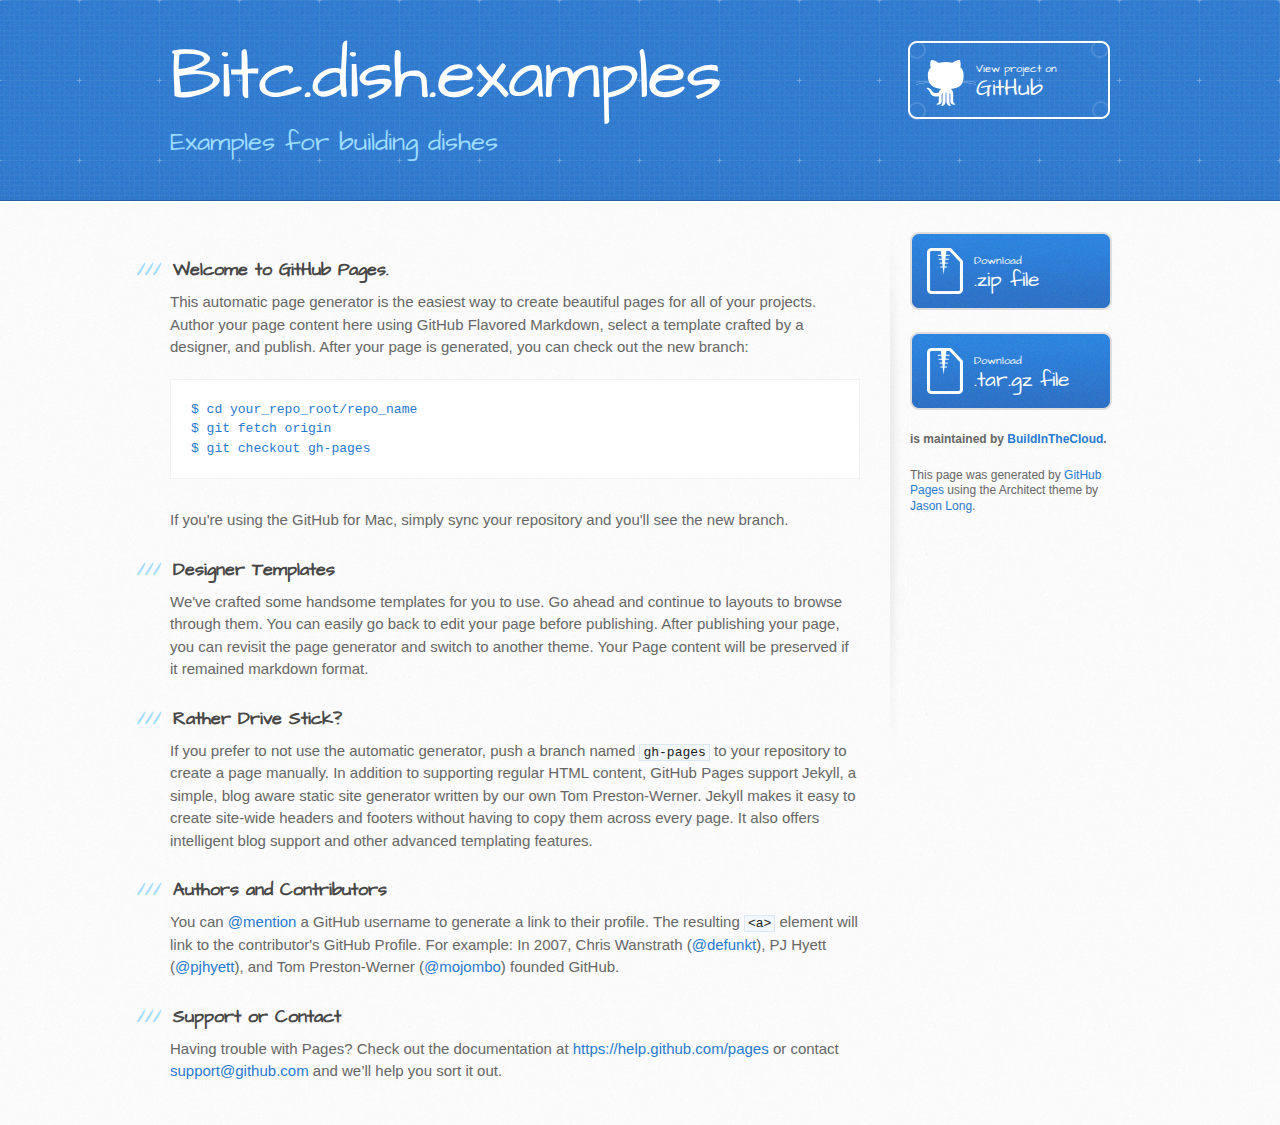
==== index.html @ 01100a92 "Create gh-pages branch via GitHub" ====
<!DOCTYPE html>
<html>
  <head>
    <meta charset='utf-8'>
    <meta http-equiv="X-UA-Compatible" content="chrome=1">
    <meta name="viewport" content="width=device-width, initial-scale=1, maximum-scale=1">
    <link href='https://fonts.googleapis.com/css?family=Architects+Daughter' rel='stylesheet' type='text/css'>
    <link rel="stylesheet" type="text/css" href="stylesheets/stylesheet.css" media="screen">
    <link rel="stylesheet" type="text/css" href="stylesheets/pygment_trac.css" media="screen">
    <link rel="stylesheet" type="text/css" href="stylesheets/print.css" media="print">

    <!--[if lt IE 9]>
    <script src="//html5shiv.googlecode.com/svn/trunk/html5.js"></script>
    <![endif]-->

    <title>Bitc.dish.examples by BuildInTheCloud</title>
  </head>

  <body>
    <header>
      <div class="inner">
        <h1>Bitc.dish.examples</h1>
        <h2>Examples for building dishes</h2>
        <a href="https://github.com/BuildInTheCloud/BITC.dish.examples" class="button"><small>View project on</small> GitHub</a>
      </div>
    </header>

    <div id="content-wrapper">
      <div class="inner clearfix">
        <section id="main-content">
          <h3>
<a id="welcome-to-github-pages" class="anchor" href="#welcome-to-github-pages" aria-hidden="true"><span class="octicon octicon-link"></span></a>Welcome to GitHub Pages.</h3>

<p>This automatic page generator is the easiest way to create beautiful pages for all of your projects. Author your page content here using GitHub Flavored Markdown, select a template crafted by a designer, and publish. After your page is generated, you can check out the new branch:</p>

<pre><code>$ cd your_repo_root/repo_name
$ git fetch origin
$ git checkout gh-pages
</code></pre>

<p>If you're using the GitHub for Mac, simply sync your repository and you'll see the new branch.</p>

<h3>
<a id="designer-templates" class="anchor" href="#designer-templates" aria-hidden="true"><span class="octicon octicon-link"></span></a>Designer Templates</h3>

<p>We've crafted some handsome templates for you to use. Go ahead and continue to layouts to browse through them. You can easily go back to edit your page before publishing. After publishing your page, you can revisit the page generator and switch to another theme. Your Page content will be preserved if it remained markdown format.</p>

<h3>
<a id="rather-drive-stick" class="anchor" href="#rather-drive-stick" aria-hidden="true"><span class="octicon octicon-link"></span></a>Rather Drive Stick?</h3>

<p>If you prefer to not use the automatic generator, push a branch named <code>gh-pages</code> to your repository to create a page manually. In addition to supporting regular HTML content, GitHub Pages support Jekyll, a simple, blog aware static site generator written by our own Tom Preston-Werner. Jekyll makes it easy to create site-wide headers and footers without having to copy them across every page. It also offers intelligent blog support and other advanced templating features.</p>

<h3>
<a id="authors-and-contributors" class="anchor" href="#authors-and-contributors" aria-hidden="true"><span class="octicon octicon-link"></span></a>Authors and Contributors</h3>

<p>You can <a href="https://github.com/blog/821" class="user-mention">@mention</a> a GitHub username to generate a link to their profile. The resulting <code>&lt;a&gt;</code> element will link to the contributor's GitHub Profile. For example: In 2007, Chris Wanstrath (<a href="https://github.com/defunkt" class="user-mention">@defunkt</a>), PJ Hyett (<a href="https://github.com/pjhyett" class="user-mention">@pjhyett</a>), and Tom Preston-Werner (<a href="https://github.com/mojombo" class="user-mention">@mojombo</a>) founded GitHub.</p>

<h3>
<a id="support-or-contact" class="anchor" href="#support-or-contact" aria-hidden="true"><span class="octicon octicon-link"></span></a>Support or Contact</h3>

<p>Having trouble with Pages? Check out the documentation at <a href="https://help.github.com/pages">https://help.github.com/pages</a> or contact <a href="mailto:support@github.com">support@github.com</a> and we’ll help you sort it out.</p>
        </section>

        <aside id="sidebar">
          <a href="https://github.com/BuildInTheCloud/BITC.dish.examples/zipball/master" class="button">
            <small>Download</small>
            .zip file
          </a>
          <a href="https://github.com/BuildInTheCloud/BITC.dish.examples/tarball/master" class="button">
            <small>Download</small>
            .tar.gz file
          </a>

          <p class="repo-owner"><a href="https://github.com/BuildInTheCloud/BITC.dish.examples"></a> is maintained by <a href="https://github.com/BuildInTheCloud">BuildInTheCloud</a>.</p>

          <p>This page was generated by <a href="https://pages.github.com">GitHub Pages</a> using the Architect theme by <a href="https://twitter.com/jasonlong">Jason Long</a>.</p>
        </aside>
      </div>
    </div>

  
  </body>
</html>
---- stylesheets/stylesheet.css ----
/*! normalize.css v3.0.2 | MIT License | git.io/normalize */

/**
 * 1. Set default font family to sans-serif.
 * 2. Prevent iOS text size adjust after orientation change, without disabling
 *    user zoom.
 */

html {
  font-family: sans-serif; /* 1 */
  -webkit-text-size-adjust: 100%; /* 2 */
  -ms-text-size-adjust: 100%; /* 2 */
}

/**
 * Remove default margin.
 */

body {
  margin: 0;
}

/* HTML5 display definitions
   ========================================================================== */

/**
 * Correct `block` display not defined for any HTML5 element in IE 8/9.
 * Correct `block` display not defined for `details` or `summary` in IE 10/11
 * and Firefox.
 * Correct `block` display not defined for `main` in IE 11.
 */

article,
aside,
details,
figcaption,
figure,
footer,
header,
hgroup,
main,
menu,
nav,
section,
summary {
  display: block;
}

/**
 * 1. Correct `inline-block` display not defined in IE 8/9.
 * 2. Normalize vertical alignment of `progress` in Chrome, Firefox, and Opera.
 */

audio,
canvas,
progress,
video {
  display: inline-block; /* 1 */
  vertical-align: baseline; /* 2 */
}

/**
 * Prevent modern browsers from displaying `audio` without controls.
 * Remove excess height in iOS 5 devices.
 */

audio:not([controls]) {
  display: none;
  height: 0;
}

/**
 * Address `[hidden]` styling not present in IE 8/9/10.
 * Hide the `template` element in IE 8/9/11, Safari, and Firefox < 22.
 */

[hidden],
template {
  display: none;
}

/* Links
   ========================================================================== */

/**
 * Remove the gray background color from active links in IE 10.
 */

a {
  background-color: transparent;
}

/**
 * Improve readability when focused and also mouse hovered in all browsers.
 */

a:active,
a:hover {
  outline: 0;
}

/* Text-level semantics
   ========================================================================== */

/**
 * Address styling not present in IE 8/9/10/11, Safari, and Chrome.
 */

abbr[title] {
  border-bottom: 1px dotted;
}

/**
 * Address style set to `bolder` in Firefox 4+, Safari, and Chrome.
 */

b,
strong {
  font-weight: bold;
}

/**
 * Address styling not present in Safari and Chrome.
 */

dfn {
  font-style: italic;
}

/**
 * Address variable `h1` font-size and margin within `section` and `article`
 * contexts in Firefox 4+, Safari, and Chrome.
 */

h1 {
  margin: 0.67em 0;
  font-size: 2em;
}

/**
 * Address styling not present in IE 8/9.
 */

mark {
  color: #000;
  background: #ff0;
}

/**
 * Address inconsistent and variable font size in all browsers.
 */

small {
  font-size: 80%;
}

/**
 * Prevent `sub` and `sup` affecting `line-height` in all browsers.
 */

sub,
sup {
  position: relative;
  font-size: 75%;
  line-height: 0;
  vertical-align: baseline;
}

sup {
  top: -0.5em;
}

sub {
  bottom: -0.25em;
}

/* Embedded content
   ========================================================================== */

/**
 * Remove border when inside `a` element in IE 8/9/10.
 */

img {
  border: 0;
}

/**
 * Correct overflow not hidden in IE 9/10/11.
 */

svg:not(:root) {
  overflow: hidden;
}

/* Grouping content
   ========================================================================== */

/**
 * Address margin not present in IE 8/9 and Safari.
 */

figure {
  margin: 1em 40px;
}

/**
 * Address differences between Firefox and other browsers.
 */

hr {
  height: 0;
  -moz-box-sizing: content-box;
  box-sizing: content-box;
}

/**
 * Contain overflow in all browsers.
 */

pre {
  overflow: auto;
}

/**
 * Address odd `em`-unit font size rendering in all browsers.
 */

code,
kbd,
pre,
samp {
  font-family: monospace, monospace;
  font-size: 1em;
}

/* Forms
   ========================================================================== */

/**
 * Known limitation: by default, Chrome and Safari on OS X allow very limited
 * styling of `select`, unless a `border` property is set.
 */

/**
 * 1. Correct color not being inherited.
 *    Known issue: affects color of disabled elements.
 * 2. Correct font properties not being inherited.
 * 3. Address margins set differently in Firefox 4+, Safari, and Chrome.
 */

button,
input,
optgroup,
select,
textarea {
  margin: 0; /* 3 */
  font: inherit; /* 2 */
  color: inherit; /* 1 */
}

/**
 * Address `overflow` set to `hidden` in IE 8/9/10/11.
 */

button {
  overflow: visible;
}

/**
 * Address inconsistent `text-transform` inheritance for `button` and `select`.
 * All other form control elements do not inherit `text-transform` values.
 * Correct `button` style inheritance in Firefox, IE 8/9/10/11, and Opera.
 * Correct `select` style inheritance in Firefox.
 */

button,
select {
  text-transform: none;
}

/**
 * 1. Avoid the WebKit bug in Android 4.0.* where (2) destroys native `audio`
 *    and `video` controls.
 * 2. Correct inability to style clickable `input` types in iOS.
 * 3. Improve usability and consistency of cursor style between image-type
 *    `input` and others.
 */

button,
html input[type="button"], /* 1 */
input[type="reset"],
input[type="submit"] {
  -webkit-appearance: button; /* 2 */
  cursor: pointer; /* 3 */
}

/**
 * Re-set default cursor for disabled elements.
 */

button[disabled],
html input[disabled] {
  cursor: default;
}

/**
 * Remove inner padding and border in Firefox 4+.
 */

button::-moz-focus-inner,
input::-moz-focus-inner {
  padding: 0;
  border: 0;
}

/**
 * Address Firefox 4+ setting `line-height` on `input` using `!important` in
 * the UA stylesheet.
 */

input {
  line-height: normal;
}

/**
 * It's recommended that you don't attempt to style these elements.
 * Firefox's implementation doesn't respect box-sizing, padding, or width.
 *
 * 1. Address box sizing set to `content-box` in IE 8/9/10.
 * 2. Remove excess padding in IE 8/9/10.
 */

input[type="checkbox"],
input[type="radio"] {
  box-sizing: border-box; /* 1 */
  padding: 0; /* 2 */
}

/**
 * Fix the cursor style for Chrome's increment/decrement buttons. For certain
 * `font-size` values of the `input`, it causes the cursor style of the
 * decrement button to change from `default` to `text`.
 */

input[type="number"]::-webkit-inner-spin-button,
input[type="number"]::-webkit-outer-spin-button {
  height: auto;
}

/**
 * 1. Address `appearance` set to `searchfield` in Safari and Chrome.
 * 2. Address `box-sizing` set to `border-box` in Safari and Chrome
 *    (include `-moz` to future-proof).
 */

input[type="search"] {
  -webkit-box-sizing: content-box; /* 2 */
  -moz-box-sizing: content-box;
  box-sizing: content-box;
  -webkit-appearance: textfield; /* 1 */
}

/**
 * Remove inner padding and search cancel button in Safari and Chrome on OS X.
 * Safari (but not Chrome) clips the cancel button when the search input has
 * padding (and `textfield` appearance).
 */

input[type="search"]::-webkit-search-cancel-button,
input[type="search"]::-webkit-search-decoration {
  -webkit-appearance: none;
}

/**
 * Define consistent border, margin, and padding.
 */

fieldset {
  padding: 0.35em 0.625em 0.75em;
  margin: 0 2px;
  border: 1px solid #c0c0c0;
}

/**
 * 1. Correct `color` not being inherited in IE 8/9/10/11.
 * 2. Remove padding so people aren't caught out if they zero out fieldsets.
 */

legend {
  padding: 0; /* 2 */
  border: 0; /* 1 */
}

/**
 * Remove default vertical scrollbar in IE 8/9/10/11.
 */

textarea {
  overflow: auto;
}

/**
 * Don't inherit the `font-weight` (applied by a rule above).
 * NOTE: the default cannot safely be changed in Chrome and Safari on OS X.
 */

optgroup {
  font-weight: bold;
}

/* Tables
   ========================================================================== */

/**
 * Remove most spacing between table cells.
 */

table {
  border-spacing: 0;
  border-collapse: collapse;
}

td,
th {
  padding: 0;
}

/* LAYOUT STYLES */
body {
  font-family: 'Helvetica Neue', Helvetica, Arial, serif;
  font-size: 15px;
  font-weight: 400;
  line-height: 1.5;
  color: #666;
  background: #fafafa url(../images/body-bg.jpg) 0 0 repeat;
}

p {
  margin-top: 0;
}

a {
  color: #2879d0;
}
a:hover {
  color: #2268b2;
}

header {
  padding-top: 40px;
  padding-bottom: 40px;
  font-family: 'Architects Daughter', 'Helvetica Neue', Helvetica, Arial, serif;
  background: #2e7bcf url(../images/header-bg.jpg) 0 0 repeat-x;
  border-bottom: solid 1px #275da1;
}

header h1 {
  width: 540px;
  margin-top: 0;
  margin-bottom: 0.2em;
  font-size: 72px;
  font-weight: normal;
  line-height: 1;
  color: #fff;
  letter-spacing: -1px;
}

header h2 {
  width: 540px;
  margin-top: 0;
  margin-bottom: 0;
  font-size: 26px;
  font-weight: normal;
  line-height: 1.3;
  color: #9ddcff;
  letter-spacing: 0;
}

.inner {
  position: relative;
  width: 940px;
  margin: 0 auto;
}

#content-wrapper {
  padding-top: 30px;
  border-top: solid 1px #fff;
}

#main-content {
  float: left;
  width: 690px;
}

#main-content img {
  max-width: 100%;
}

aside#sidebar {
  float: right;
  width: 200px;
  min-height: 504px;
  padding-left: 20px;
  font-size: 12px;
  line-height: 1.3;
  background: transparent url(../images/sidebar-bg.jpg) 0 0 no-repeat;
}

aside#sidebar p.repo-owner,
aside#sidebar p.repo-owner a {
  font-weight: bold;
}

#downloads {
  margin-bottom: 40px;
}

a.button {
  width: 134px;
  height: 58px;
  padding-top: 22px;
  padding-left: 68px;
  font-family: 'Architects Daughter', 'Helvetica Neue', Helvetica, Arial, serif;
  font-size: 23px;
  line-height: 1.2;
  color: #fff;
}
a.button small {
  display: block;
  font-size: 11px;
}
header a.button {
  position: absolute;
  top: 0;
  right: 0;
  background: transparent url(../images/github-button.png) 0 0 no-repeat;
}
aside a.button {
  display: block;
  width: 138px;
  padding-left: 64px;
  margin-bottom: 20px;
  font-size: 21px;
  background: transparent url(../images/download-button.png) 0 0 no-repeat;
}

code, pre {
  margin-bottom: 30px;
  font-family: Monaco, "Bitstream Vera Sans Mono", "Lucida Console", Terminal, monospace;
  font-size: 13px;
  color: #222;
}

code {
  padding: 0 3px;
  background-color: #f2f8fc;
  border: solid 1px #dbe7f3;
}

pre {
  padding: 20px;
  overflow: auto;
  text-shadow: none;
  background: #fff;
  border: solid 1px #f2f2f2;
}
pre code {
  padding: 0;
  color: #2879d0;
  background-color: #fff;
  border: none;
}

ul, ol, dl {
  margin-bottom: 20px;
}


/* COMMON STYLES */

hr {
  height: 0;
  margin-top: 1em;
  margin-bottom: 1em;
  border: 0;
  border-top: solid 1px #ddd;
}

table {
  width: 100%;
  border: 1px solid #ebebeb;
}

th {
  font-weight: 500;
}

td {
  font-weight: 300;
  text-align: center;
  border: 1px solid #ebebeb;
}

form {
  padding: 20px;
  background: #f2f2f2;

}


/* GENERAL ELEMENT TYPE STYLES */

#main-content h1 {
  margin-top: 0;
  margin-bottom: 0;
  font-family: 'Architects Daughter', 'Helvetica Neue', Helvetica, Arial, serif;
  font-size: 2.8em;
  font-weight: normal;
  color: #474747;
  text-indent: 6px;
  letter-spacing: -1px;
}

#main-content h1:before {
  padding-right: 0.3em;
  margin-left: -0.9em;
  color: #9ddcff;
  content: "/";
}

#main-content h2 {
  margin-bottom: 8px;
  font-family: 'Architects Daughter', 'Helvetica Neue', Helvetica, Arial, serif;
  font-size: 22px;
  font-weight: bold;
  color: #474747;
  text-indent: 4px;
}
#main-content h2:before {
  padding-right: 0.3em;
  margin-left: -1.5em;
  content: "//";
  color: #9ddcff;
}

#main-content h3 {
  margin-top: 24px;
  margin-bottom: 8px;
  font-family: 'Architects Daughter', 'Helvetica Neue', Helvetica, Arial, serif;
  font-size: 18px;
  font-weight: bold;
  color: #474747;
  text-indent: 3px;
}

#main-content h3:before {
  padding-right: 0.3em;
  margin-left: -2em;
  content: "///";
  color: #9ddcff;
}

#main-content h4 {
  margin-bottom: 8px;
  font-family: 'Architects Daughter', 'Helvetica Neue', Helvetica, Arial, serif;
  font-size: 15px;
  font-weight: bold;
  color: #474747;
  text-indent: 3px;
}

h4:before {
  padding-right: 0.3em;
  margin-left: -2.8em;
  content: "////";
  color: #9ddcff;
}

#main-content h5 {
  margin-bottom: 8px;
  font-family: 'Architects Daughter', 'Helvetica Neue', Helvetica, Arial, serif;
  font-size: 14px;
  color: #474747;
  text-indent: 3px;
}
h5:before {
  padding-right: 0.3em;
  margin-left: -3.2em;
  content: "/////";
  color: #9ddcff;
}

#main-content h6 {
  margin-bottom: 8px;
  font-family: 'Architects Daughter', 'Helvetica Neue', Helvetica, Arial, serif;
  font-size: .8em;
  color: #474747;
  text-indent: 3px;
}
h6:before {
  padding-right: 0.3em;
  margin-left: -3.7em;
  content: "//////";
  color: #9ddcff;
}

p {
  margin-bottom: 20px;
}

a {
  text-decoration: none;
}

p a {
  font-weight: 400;
}

blockquote {
  padding: 0 0 0 30px;
  margin-bottom: 20px;
  font-size: 1.6em;
  border-left: 10px solid #e9e9e9;
}

ul {
  list-style-position: inside;
  list-style: disc;
  padding-left: 20px;
}

ol {
  list-style-position: inside;
  list-style: decimal;
  padding-left: 3px;
}

dl dd {
  font-style: italic;
  font-weight: 100;
}

footer {
  padding-top: 20px;
  padding-bottom: 30px;
  margin-top: 40px;
  font-size: 13px;
  color: #aaa;
  background: transparent url('../images/hr.png') 0 0 no-repeat;
}

footer a {
  color: #666;
}
footer a:hover {
  color: #444;
}

/* MISC */
.clearfix:after {
  display: block;
  height: 0;
  clear: both;
  visibility: hidden;
  content: '.';
}

.clearfix {display: inline-block;}
* html .clearfix {height: 1%;}
.clearfix {display: block;}

/* #Media Queries
================================================== */

/* Smaller than standard 960 (devices and browsers) */
@media only screen and (max-width: 959px) { }

/* Tablet Portrait size to standard 960 (devices and browsers) */
@media only screen and (min-width: 768px) and (max-width: 959px) {
  .inner {
    width: 740px;
  }
  header h1, header h2 {
    width: 340px;
  }
  header h1 {
    font-size: 60px;
  }
  header h2 {
    font-size: 30px;
  }
  #main-content {
    width: 490px;
  }
  #main-content h1:before,
  #main-content h2:before,
  #main-content h3:before,
  #main-content h4:before,
  #main-content h5:before,
  #main-content h6:before {
    padding-right: 0;
    margin-left: 0;
    content: none;
  }
}

/* All Mobile Sizes (devices and browser) */
@media only screen and (max-width: 767px) {
  .inner {
    width: 93%;
  }
  header {
    padding: 20px 0;
  }
  header .inner {
    position: relative;
  }
  header h1, header h2 {
    width: 100%;
  }
  header h1 {
    font-size: 48px;
  }
  header h2 {
    font-size: 24px;
  }
  header a.button {
    position: relative;
    display: inline-block;
    width: auto;
    height: auto;
    padding: 5px 10px;
    margin-top: 15px;
    font-size: 13px;
    line-height: 1;
    color: #2879d0;
    text-align: center;
    background-color: #9ddcff;
    background-image: none;
    border-radius: 5px;
    -moz-border-radius: 5px;
    -webkit-border-radius: 5px;
  }
  header a.button small {
    display: inline;
    font-size: 13px;
  }
  #main-content,
  aside#sidebar {
    float: none;
    width: 100% ! important;
  }
  aside#sidebar {
    min-height: 0;
    padding: 20px 0;
    margin-top: 20px;
    background-image: none;
    border-top: solid 1px #ddd;
  }
  aside#sidebar a.button {
    display: none;
  }
  #main-content h1:before,
  #main-content h2:before,
  #main-content h3:before,
  #main-content h4:before,
  #main-content h5:before,
  #main-content h6:before {
    padding-right: 0;
    margin-left: 0;
    content: none;
  }
}

/* Mobile Landscape Size to Tablet Portrait (devices and browsers) */
@media only screen and (min-width: 480px) and (max-width: 767px) { }

/* Mobile Portrait Size to Mobile Landscape Size (devices and browsers) */
@media only screen and (max-width: 479px) { }
---- stylesheets/pygment_trac.css ----
.highlight  { background: #ffffff; }
.highlight .c { color: #999988; font-style: italic } /* Comment */
.highlight .err { color: #a61717; background-color: #e3d2d2 } /* Error */
.highlight .k { font-weight: bold } /* Keyword */
.highlight .o { font-weight: bold } /* Operator */
.highlight .cm { color: #999988; font-style: italic } /* Comment.Multiline */
.highlight .cp { color: #999999; font-weight: bold } /* Comment.Preproc */
.highlight .c1 { color: #999988; font-style: italic } /* Comment.Single */
.highlight .cs { color: #999999; font-weight: bold; font-style: italic } /* Comment.Special */
.highlight .gd { color: #000000; background-color: #ffdddd } /* Generic.Deleted */
.highlight .gd .x { color: #000000; background-color: #ffaaaa } /* Generic.Deleted.Specific */
.highlight .ge { font-style: italic } /* Generic.Emph */
.highlight .gr { color: #aa0000 } /* Generic.Error */
.highlight .gh { color: #999999 } /* Generic.Heading */
.highlight .gi { color: #000000; background-color: #ddffdd } /* Generic.Inserted */
.highlight .gi .x { color: #000000; background-color: #aaffaa } /* Generic.Inserted.Specific */
.highlight .go { color: #888888 } /* Generic.Output */
.highlight .gp { color: #555555 } /* Generic.Prompt */
.highlight .gs { font-weight: bold } /* Generic.Strong */
.highlight .gu { color: #800080; font-weight: bold; } /* Generic.Subheading */
.highlight .gt { color: #aa0000 } /* Generic.Traceback */
.highlight .kc { font-weight: bold } /* Keyword.Constant */
.highlight .kd { font-weight: bold } /* Keyword.Declaration */
.highlight .kn { font-weight: bold } /* Keyword.Namespace */
.highlight .kp { font-weight: bold } /* Keyword.Pseudo */
.highlight .kr { font-weight: bold } /* Keyword.Reserved */
.highlight .kt { color: #445588; font-weight: bold } /* Keyword.Type */
.highlight .m { color: #009999 } /* Literal.Number */
.highlight .s { color: #d14 } /* Literal.String */
.highlight .na { color: #008080 } /* Name.Attribute */
.highlight .nb { color: #0086B3 } /* Name.Builtin */
.highlight .nc { color: #445588; font-weight: bold } /* Name.Class */
.highlight .no { color: #008080 } /* Name.Constant */
.highlight .ni { color: #800080 } /* Name.Entity */
.highlight .ne { color: #990000; font-weight: bold } /* Name.Exception */
.highlight .nf { color: #990000; font-weight: bold } /* Name.Function */
.highlight .nn { color: #555555 } /* Name.Namespace */
.highlight .nt { color: #000080 } /* Name.Tag */
.highlight .nv { color: #008080 } /* Name.Variable */
.highlight .ow { font-weight: bold } /* Operator.Word */
.highlight .w { color: #bbbbbb } /* Text.Whitespace */
.highlight .mf { color: #009999 } /* Literal.Number.Float */
.highlight .mh { color: #009999 } /* Literal.Number.Hex */
.highlight .mi { color: #009999 } /* Literal.Number.Integer */
.highlight .mo { color: #009999 } /* Literal.Number.Oct */
.highlight .sb { color: #d14 } /* Literal.String.Backtick */
.highlight .sc { color: #d14 } /* Literal.String.Char */
.highlight .sd { color: #d14 } /* Literal.String.Doc */
.highlight .s2 { color: #d14 } /* Literal.String.Double */
.highlight .se { color: #d14 } /* Literal.String.Escape */
.highlight .sh { color: #d14 } /* Literal.String.Heredoc */
.highlight .si { color: #d14 } /* Literal.String.Interpol */
.highlight .sx { color: #d14 } /* Literal.String.Other */
.highlight .sr { color: #009926 } /* Literal.String.Regex */
.highlight .s1 { color: #d14 } /* Literal.String.Single */
.highlight .ss { color: #990073 } /* Literal.String.Symbol */
.highlight .bp { color: #999999 } /* Name.Builtin.Pseudo */
.highlight .vc { color: #008080 } /* Name.Variable.Class */
.highlight .vg { color: #008080 } /* Name.Variable.Global */
.highlight .vi { color: #008080 } /* Name.Variable.Instance */
.highlight .il { color: #009999 } /* Literal.Number.Integer.Long */

.type-csharp .highlight .k { color: #0000FF }
.type-csharp .highlight .kt { color: #0000FF }
.type-csharp .highlight .nf { color: #000000; font-weight: normal }
.type-csharp .highlight .nc { color: #2B91AF }
.type-csharp .highlight .nn { color: #000000 }
.type-csharp .highlight .s { color: #A31515 }
.type-csharp .highlight .sc { color: #A31515 }
---- stylesheets/print.css ----
html, body, div, span, applet, object, iframe,
h1, h2, h3, h4, h5, h6, p, blockquote, pre,
a, abbr, acronym, address, big, cite, code,
del, dfn, em, img, ins, kbd, q, s, samp,
small, strike, strong, sub, sup, tt, var,
b, u, i, center,
dl, dt, dd, ol, ul, li,
fieldset, form, label, legend,
table, caption, tbody, tfoot, thead, tr, th, td,
article, aside, canvas, details, embed,
figure, figcaption, footer, header, hgroup,
menu, nav, output, ruby, section, summary,
time, mark, audio, video {
  padding: 0;
  margin: 0;
  font: inherit;
  font-size: 100%;
  vertical-align: baseline;
  border: 0;
}
/* HTML5 display-role reset for older browsers */
article, aside, details, figcaption, figure,
footer, header, hgroup, menu, nav, section {
  display: block;
}
body {
  line-height: 1;
}
ol, ul {
  list-style: none;
}
blockquote, q {
  quotes: none;
}
blockquote:before, blockquote:after,
q:before, q:after {
  content: '';
  content: none;
}
table {
  border-spacing: 0;
  border-collapse: collapse;
}
body {
  font-family: 'Helvetica Neue', Helvetica, Arial, serif;
  font-size: 13px;
  line-height: 1.5;
  color: #000;
}

a {
  font-weight: bold;
  color: #d5000d;
}

header {
  padding-top: 35px;
  padding-bottom: 10px;
}

header h1 {
  font-size: 48px;
  font-weight: bold;
  line-height: 1.2;
  color: #303030;
  letter-spacing: -1px;
}

header h2 {
  font-size: 24px;
  font-weight: normal;
  line-height: 1.3;
  color: #aaa;
  letter-spacing: -1px;
}
#downloads {
  display: none;
}
#main_content {
  padding-top: 20px;
}

code, pre {
  margin-bottom: 30px;
  font-family: Monaco, "Bitstream Vera Sans Mono", "Lucida Console", Terminal;
  font-size: 12px;
  color: #222;
}

code {
  padding: 0 3px;
}

pre {
  padding: 20px;
  overflow: auto;
  border: solid 1px #ddd;
}
pre code {
  padding: 0;
}

ul, ol, dl {
  margin-bottom: 20px;
}


/* COMMON STYLES */

table {
  width: 100%;
  border: 1px solid #ebebeb;
}

th {
  font-weight: 500;
}

td {
  font-weight: 300;
  text-align: center;
  border: 1px solid #ebebeb;
}

form {
  padding: 20px;
  background: #f2f2f2;

}


/* GENERAL ELEMENT TYPE STYLES */

h1 {
  font-size: 2.8em;
}

h2 {
  margin-bottom: 8px;
  font-size: 22px;
  font-weight: bold;
  color: #303030;
}

h3 {
  margin-bottom: 8px;
  font-size: 18px;
  font-weight: bold;
  color: #d5000d;
}

h4 {
  font-size: 16px;
  font-weight: bold;
  color: #303030;
}

h5 {
  font-size: 1em;
  color: #303030;
}

h6 {
  font-size: .8em;
  color: #303030;
}

p {
  margin-bottom: 20px;
  font-weight: 300;
}

a {
  text-decoration: none;
}

p a {
  font-weight: 400;
}

blockquote {
  padding: 0 0 0 30px;
  margin-bottom: 20px;
  font-size: 1.6em;
  border-left: 10px solid #e9e9e9;
}

ul li {
  padding-left: 20px;
  list-style-position: inside;
  list-style: disc;
}

ol li {
  padding-left: 3px;
  list-style-position: inside;
  list-style: decimal;
}

dl dd {
  font-style: italic;
  font-weight: 100;
}

footer {
  padding-top: 20px;
  padding-bottom: 30px;
  margin-top: 40px;
  font-size: 13px;
  color: #aaa;
}

footer a {
  color: #666;
}

/* MISC */
.clearfix:after {
  display: block;
  height: 0;
  clear: both;
  visibility: hidden;
  content: '.';
}

.clearfix {display: inline-block;}
* html .clearfix {height: 1%;}
.clearfix {display: block;}
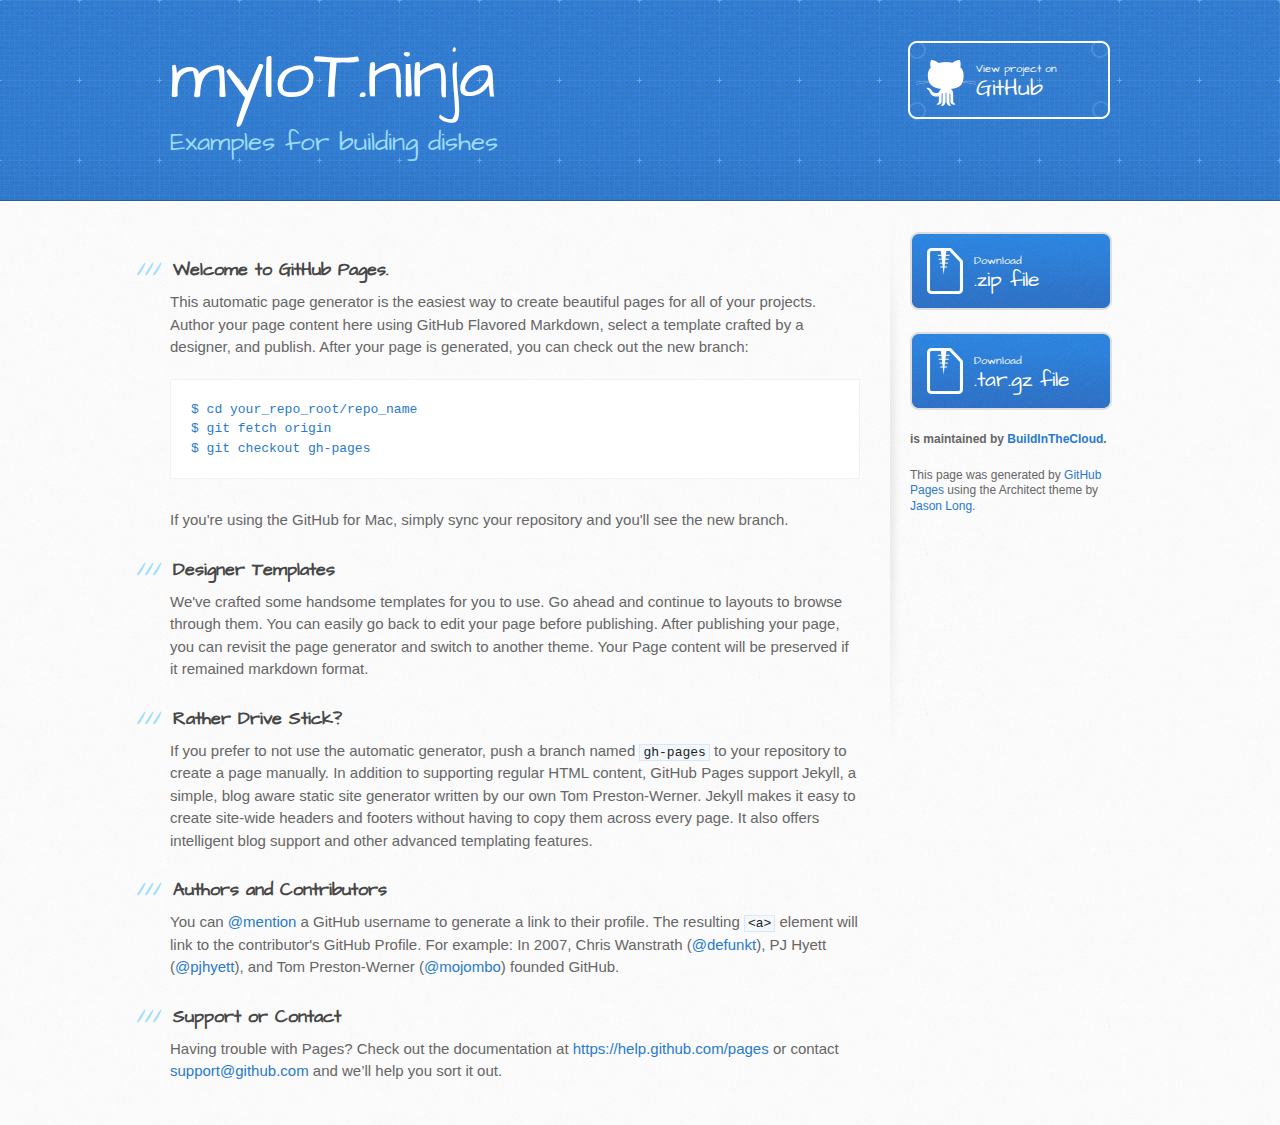
==== commit dc0f5d2a: "Update index.html" ====
--- a/index.html
+++ b/index.html
@@ -13,15 +13,15 @@
     <script src="//html5shiv.googlecode.com/svn/trunk/html5.js"></script>
     <![endif]-->
 
-    <title>Bitc.dish.examples by BuildInTheCloud</title>
+    <title>Dish Examples by BuildInTheCloud</title>
   </head>
 
   <body>
     <header>
       <div class="inner">
-        <h1>Bitc.dish.examples</h1>
+        <h1>myIoT.ninja</h1>
         <h2>Examples for building dishes</h2>
-        <a href="https://github.com/BuildInTheCloud/BITC.dish.examples" class="button"><small>View project on</small> GitHub</a>
+        <a href="https://github.com/BuildInTheCloud/dishes" class="button"><small>View project on</small> GitHub</a>
       </div>
     </header>
 
@@ -62,16 +62,16 @@
         </section>
 
         <aside id="sidebar">
-          <a href="https://github.com/BuildInTheCloud/BITC.dish.examples/zipball/master" class="button">
+          <a href="https://github.com/BuildInTheCloud/dishes/zipball/master" class="button">
             <small>Download</small>
             .zip file
           </a>
-          <a href="https://github.com/BuildInTheCloud/BITC.dish.examples/tarball/master" class="button">
+          <a href="https://github.com/BuildInTheCloud/dishes/tarball/master" class="button">
             <small>Download</small>
             .tar.gz file
           </a>
 
-          <p class="repo-owner"><a href="https://github.com/BuildInTheCloud/BITC.dish.examples"></a> is maintained by <a href="https://github.com/BuildInTheCloud">BuildInTheCloud</a>.</p>
+          <p class="repo-owner"><a href="https://github.com/BuildInTheCloud/dishes"></a> is maintained by <a href="https://github.com/BuildInTheCloud">BuildInTheCloud</a>.</p>
 
           <p>This page was generated by <a href="https://pages.github.com">GitHub Pages</a> using the Architect theme by <a href="https://twitter.com/jasonlong">Jason Long</a>.</p>
         </aside>
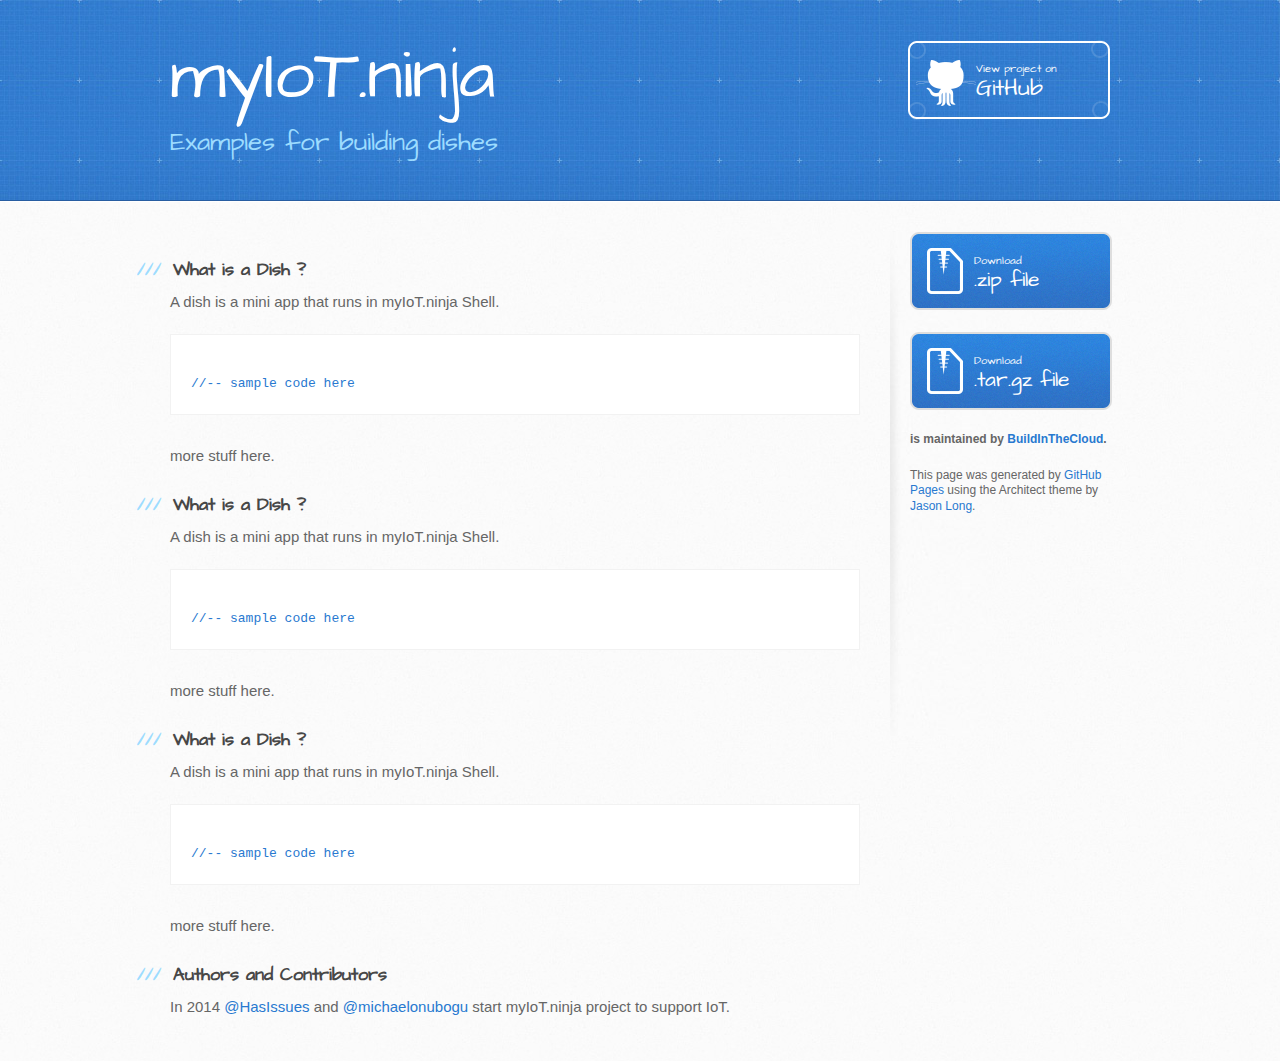
==== commit f9f7ce0e: "Update index.html" ====
--- a/index.html
+++ b/index.html
@@ -28,38 +28,56 @@
     <div id="content-wrapper">
       <div class="inner clearfix">
         <section id="main-content">
+
           <h3>
-<a id="welcome-to-github-pages" class="anchor" href="#welcome-to-github-pages" aria-hidden="true"><span class="octicon octicon-link"></span></a>Welcome to GitHub Pages.</h3>
+            <a id="what-is-a-dish" class="anchor" href="#what-is-a-dish" aria-hidden="true">
+            <span class="octicon octicon-link"></span></a>What is a Dish ?
+          </h3>
 
-<p>This automatic page generator is the easiest way to create beautiful pages for all of your projects. Author your page content here using GitHub Flavored Markdown, select a template crafted by a designer, and publish. After your page is generated, you can check out the new branch:</p>
+          <p> A dish is a mini app that runs in myIoT.ninja Shell.</p>
 
-<pre><code>$ cd your_repo_root/repo_name
-$ git fetch origin
-$ git checkout gh-pages
+<pre><code>
+//-- sample code here
 </code></pre>
 
-<p>If you're using the GitHub for Mac, simply sync your repository and you'll see the new branch.</p>
+          <p>more stuff here.</p>
 
-<h3>
-<a id="designer-templates" class="anchor" href="#designer-templates" aria-hidden="true"><span class="octicon octicon-link"></span></a>Designer Templates</h3>
+          <h3>
+            <a id="what-is-a-dish" class="anchor" href="#what-is-a-dish" aria-hidden="true">
+            <span class="octicon octicon-link"></span></a>What is a Dish ?
+          </h3>
+          <p> A dish is a mini app that runs in myIoT.ninja Shell.</p>
 
-<p>We've crafted some handsome templates for you to use. Go ahead and continue to layouts to browse through them. You can easily go back to edit your page before publishing. After publishing your page, you can revisit the page generator and switch to another theme. Your Page content will be preserved if it remained markdown format.</p>
+<pre><code>
+//-- sample code here
+</code></pre>
 
-<h3>
-<a id="rather-drive-stick" class="anchor" href="#rather-drive-stick" aria-hidden="true"><span class="octicon octicon-link"></span></a>Rather Drive Stick?</h3>
+          <p>more stuff here.</p>
 
-<p>If you prefer to not use the automatic generator, push a branch named <code>gh-pages</code> to your repository to create a page manually. In addition to supporting regular HTML content, GitHub Pages support Jekyll, a simple, blog aware static site generator written by our own Tom Preston-Werner. Jekyll makes it easy to create site-wide headers and footers without having to copy them across every page. It also offers intelligent blog support and other advanced templating features.</p>
+          <h3>
+            <a id="what-is-a-dish" class="anchor" href="#what-is-a-dish" aria-hidden="true">
+            <span class="octicon octicon-link"></span></a>What is a Dish ?
+          </h3>
+          <p> A dish is a mini app that runs in myIoT.ninja Shell.</p>
 
-<h3>
-<a id="authors-and-contributors" class="anchor" href="#authors-and-contributors" aria-hidden="true"><span class="octicon octicon-link"></span></a>Authors and Contributors</h3>
+<pre><code>
+//-- sample code here
+</code></pre>
 
-<p>You can <a href="https://github.com/blog/821" class="user-mention">@mention</a> a GitHub username to generate a link to their profile. The resulting <code>&lt;a&gt;</code> element will link to the contributor's GitHub Profile. For example: In 2007, Chris Wanstrath (<a href="https://github.com/defunkt" class="user-mention">@defunkt</a>), PJ Hyett (<a href="https://github.com/pjhyett" class="user-mention">@pjhyett</a>), and Tom Preston-Werner (<a href="https://github.com/mojombo" class="user-mention">@mojombo</a>) founded GitHub.</p>
+          <p>more stuff here.</p>
 
-<h3>
-<a id="support-or-contact" class="anchor" href="#support-or-contact" aria-hidden="true"><span class="octicon octicon-link"></span></a>Support or Contact</h3>
+          <h3>
+            <a id="authors-and-contributors" class="anchor" href="#authors-and-contributors" aria-hidden="true">
+            <span class="octicon octicon-link"></span></a>Authors and Contributors
+          </h3>
 
-<p>Having trouble with Pages? Check out the documentation at <a href="https://help.github.com/pages">https://help.github.com/pages</a> or contact <a href="mailto:support@github.com">support@github.com</a> and we’ll help you sort it out.</p>
-        </section>
+          <p>
+            In 2014 <a href="https://github.com/HasIssues" class="user-mention">@HasIssues</a> and 
+            <a href="https://github.com/michaelonubogu" class="user-mention">@michaelonubogu</a> 
+            start myIoT.ninja project to support IoT.
+          </p>
+
+</section>
 
         <aside id="sidebar">
           <a href="https://github.com/BuildInTheCloud/dishes/zipball/master" class="button">
@@ -70,14 +88,11 @@
             <small>Download</small>
             .tar.gz file
           </a>
-
           <p class="repo-owner"><a href="https://github.com/BuildInTheCloud/dishes"></a> is maintained by <a href="https://github.com/BuildInTheCloud">BuildInTheCloud</a>.</p>
-
           <p>This page was generated by <a href="https://pages.github.com">GitHub Pages</a> using the Architect theme by <a href="https://twitter.com/jasonlong">Jason Long</a>.</p>
         </aside>
       </div>
     </div>
 
-  
   </body>
 </html>
